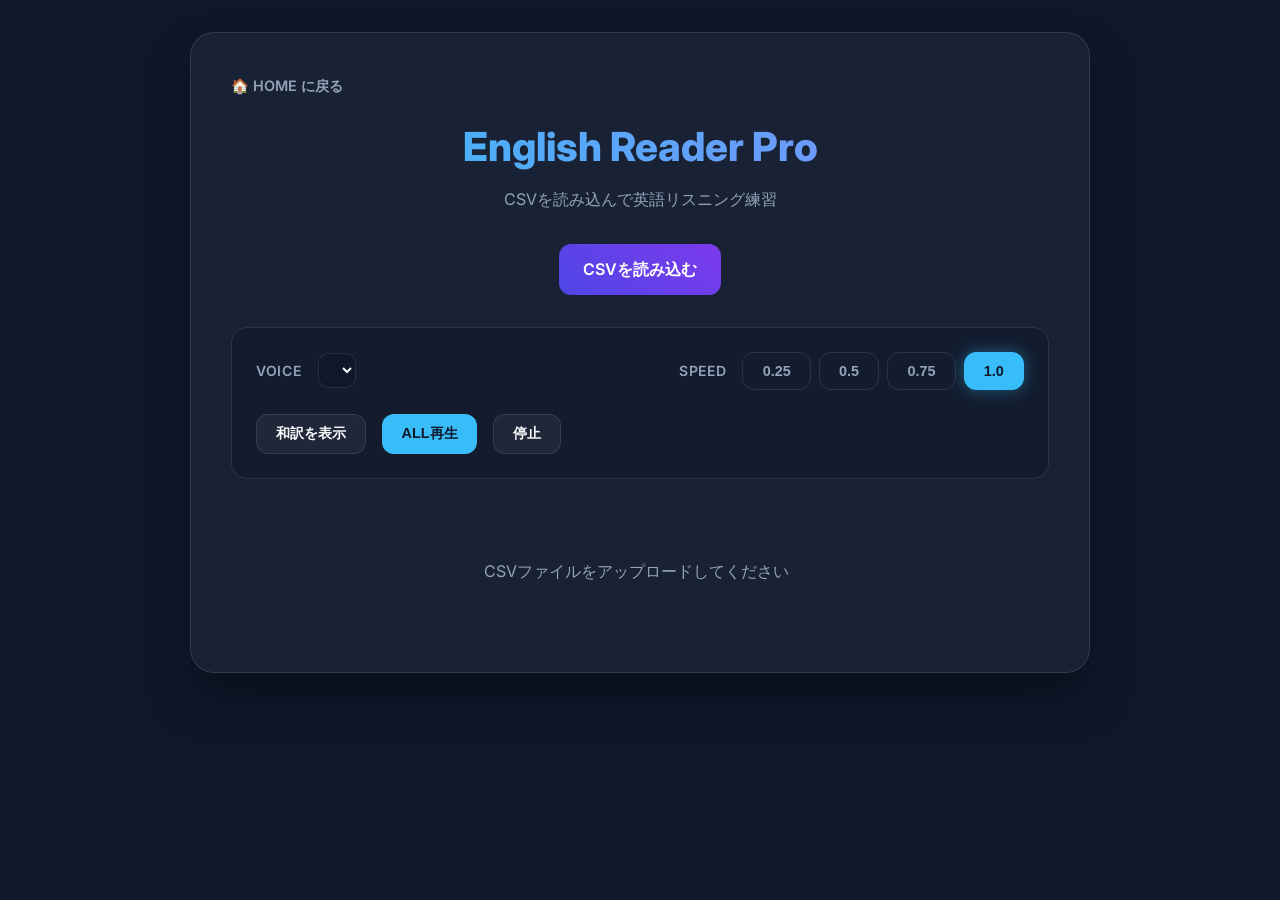
==== english-reader/index.html @ b593c729 "Merge English-Reader and restructure to Hub layout" ====
<!DOCTYPE html>
<html lang="ja">

<head>
    <meta charset="UTF-8">
    <meta name="viewport" content="width=device-width, initial-scale=1.0">
    <title>English Reader</title>
    <link rel="stylesheet" href="style.css">
    <link rel="preconnect" href="https://fonts.googleapis.com">
    <link rel="preconnect" href="https://fonts.gstatic.com" crossorigin>
    <link href="https://fonts.googleapis.com/css2?family=Inter:wght@400;600;800&display=swap" rel="stylesheet">
</head>

<body>
    <div class="container">
        <header style="margin-bottom: 2rem; text-align: center; position: relative;">
            <div style="text-align: left; margin-bottom: 1rem;">
                <a href="../index.html" class="back-link">🏠 HOME に戻る</a>
            </div>
            <h1>English Reader Pro</h1>
            <p style="color: var(--text-secondary);">CSVを読み込んで英語リスニング練習</p>
        </header>

        <div class="file-input-wrapper">
            <label for="csv-upload" class="custom-file-upload">
                CSVを読み込む
            </label>
            <input type="file" id="csv-upload" accept=".csv">
        </div>

        <div class="controls-bar">
            <div class="voice-controls">
                <span class="label">Voice</span>
                <select id="voice-select" class="btn-secondary"></select>
            </div>

            <div class="speed-controls">
                <span class="label">Speed</span>
                <button class="btn-speed" data-speed="0.25">0.25</button>
                <button class="btn-speed" data-speed="0.5">0.5</button>
                <button class="btn-speed" data-speed="0.75">0.75</button>
                <button class="btn-speed active" data-speed="1">1.0</button>
            </div>

            <div class="global-actions">
                <button id="btn-toggle-translation" class="btn-secondary">和訳を表示</button>
                <button id="btn-all-play" class="btn-primary" disabled>ALL再生</button>
                <button id="btn-stop" class="btn-secondary" disabled>停止</button>
            </div>
        </div>

        <div id="content-list" class="content-list">
            <div class="empty-state">
                CSVファイルをアップロードしてください
            </div>
        </div>
    </div>

    <script src="app.js"></script>
</body>

</html>
---- english-reader/style.css ----
:root {
    --bg-color: #0f172a;
    --card-bg: rgba(30, 41, 59, 0.7);
    --accent-color: #38bdf8;
    --text-primary: #f8fafc;
    --text-secondary: #94a3b8;
    --border-color: rgba(255, 255, 255, 0.1);
    --success-color: #10b981;
    --active-row-bg: rgba(56, 189, 248, 0.15);
}

* {
    margin: 0;
    padding: 0;
    box-sizing: border-box;
}

body {
    font-family: 'Inter', -apple-system, BlinkMacSystemFont, "Segoe UI", Roboto, sans-serif;
    background-color: var(--bg-color);
    color: var(--text-primary);
    line-height: 1.6;
    min-height: 100vh;
    display: flex;
    flex-direction: column;
    align-items: center;
    padding: 2rem;
}

.container {
    width: 100%;
    max-width: 900px;
    background: var(--card-bg);
    backdrop-filter: blur(12px);
    border: 1px solid var(--border-color);
    border-radius: 24px;
    padding: 2.5rem;
    box-shadow: 0 25px 50px -12px rgba(0, 0, 0, 0.5);
}

header {
    margin-bottom: 2rem;
    text-align: center;
    position: relative;
}

.back-link {
    color: var(--text-secondary);
    text-decoration: none;
    font-size: 0.9rem;
    font-weight: 600;
    transition: color 0.2s;
}

.back-link:hover {
    color: var(--accent-color);
}

h1 {
    font-size: 2.5rem;
    font-weight: 800;
    background: linear-gradient(to right, #38bdf8, #818cf8);
    -webkit-background-clip: text;
    -webkit-text-fill-color: transparent;
    margin-bottom: 0.5rem;
}

.controls-bar {
    display: flex;
    flex-wrap: wrap;
    gap: 1.5rem;
    justify-content: space-between;
    align-items: center;
    margin-bottom: 2rem;
    padding: 1.5rem;
    background: rgba(15, 23, 42, 0.5);
    border-radius: 16px;
    border: 1px solid var(--border-color);
}

.voice-controls {
    display: flex;
    align-items: center;
    gap: 0.5rem;
}

#voice-select {
    padding: 0.5rem;
    border-radius: 10px;
    background: rgba(15, 23, 42, 0.8);
    color: var(--text-primary);
    border: 1px solid var(--border-color);
    font-size: 0.85rem;
    max-width: 200px;
}

.speed-controls {
    display: flex;
    align-items: center;
    gap: 0.5rem;
}

.label {
    font-size: 0.875rem;
    color: var(--text-secondary);
    font-weight: 600;
    text-transform: uppercase;
    letter-spacing: 0.05em;
    margin-right: 0.5rem;
}

button {
    cursor: pointer;
    border: none;
    border-radius: 12px;
    padding: 0.6rem 1.2rem;
    font-weight: 600;
    transition: all 0.2s cubic-bezier(0.4, 0, 0.2, 1);
    font-size: 0.9rem;
}

.btn-speed {
    background: transparent;
    color: var(--text-secondary);
    border: 1px solid var(--border-color);
}

.btn-speed.active {
    background: var(--accent-color);
    color: var(--bg-color);
    border-color: var(--accent-color);
    box-shadow: 0 0 15px rgba(56, 189, 248, 0.4);
}

.btn-speed:hover:not(.active) {
    border-color: var(--accent-color);
    color: var(--accent-color);
}

.global-actions {
    display: flex;
    gap: 1rem;
}

.btn-primary {
    background: var(--accent-color);
    color: var(--bg-color);
}

.btn-primary:hover {
    filter: brightness(1.1);
    transform: translateY(-2px);
}

.btn-secondary {
    background: rgba(255, 255, 255, 0.05);
    color: var(--text-primary);
    border: 1px solid var(--border-color);
}

.btn-secondary:hover {
    background: rgba(255, 255, 255, 0.1);
}

.file-input-wrapper {
    margin-bottom: 2rem;
    display: flex;
    justify-content: center;
}

input[type="file"] {
    display: none;
}

.custom-file-upload {
    display: inline-block;
    padding: 0.8rem 1.5rem;
    cursor: pointer;
    background: linear-gradient(45deg, #4f46e5, #7c3aed);
    color: white;
    border-radius: 12px;
    font-weight: 600;
    transition: all 0.3s;
}

.custom-file-upload:hover {
    box-shadow: 0 10px 20px -10px #7c3aed;
    transform: scale(1.02);
}

.content-list {
    display: flex;
    flex-direction: column;
    gap: 0.75rem;
    max-height: 500px;
    overflow-y: auto;
    padding-right: 0.5rem;
}

/* Custom Scrollbar */
.content-list::-webkit-scrollbar {
    width: 6px;
}
.content-list::-webkit-scrollbar-track {
    background: transparent;
}
.content-list::-webkit-scrollbar-thumb {
    background: var(--border-color);
    border-radius: 10px;
}

.row-item {
    display: flex;
    align-items: center;
    justify-content: space-between;
    padding: 1.2rem 1.5rem;
    background: rgba(255, 255, 255, 0.03);
    border: 1px solid var(--border-color);
    border-radius: 16px;
    transition: all 0.3s;
}

.row-item:hover {
    background: rgba(255, 255, 255, 0.05);
    border-color: rgba(255, 255, 255, 0.2);
}

.row-item.playing {
    background: var(--active-row-bg);
    border-color: var(--accent-color);
    transform: translateX(5px);
}

.row-content {
    flex: 1;
    display: flex;
    flex-direction: column;
    gap: 0.25rem;
}

.row-text {
    font-size: 1.1rem;
    color: var(--text-primary);
    font-weight: 600;
}

.row-translation {
    font-size: 0.9rem;
    color: var(--text-secondary);
    font-weight: 400;
    transition: all 0.3s;
}

.row-translation.hidden {
    display: none;
}

.row-actions {
    flex-shrink: 0;
}

.btn-play-small {
    background: rgba(56, 189, 248, 0.1);
    color: var(--accent-color);
    padding: 0.5rem 1rem;
    border-radius: 10px;
    font-size: 0.85rem;
}

.btn-play-small:hover {
    background: var(--accent-color);
    color: var(--bg-color);
}

.empty-state {
    text-align: center;
    padding: 3rem;
    color: var(--text-secondary);
}

@media (max-width: 640px) {
    .container {
        padding: 1.5rem;
    }
    .controls-bar {
        flex-direction: column;
        align-items: stretch;
    }
    .global-actions {
        width: 100%;
    }
    .btn-primary, .btn-secondary {
        flex: 1;
    }
}
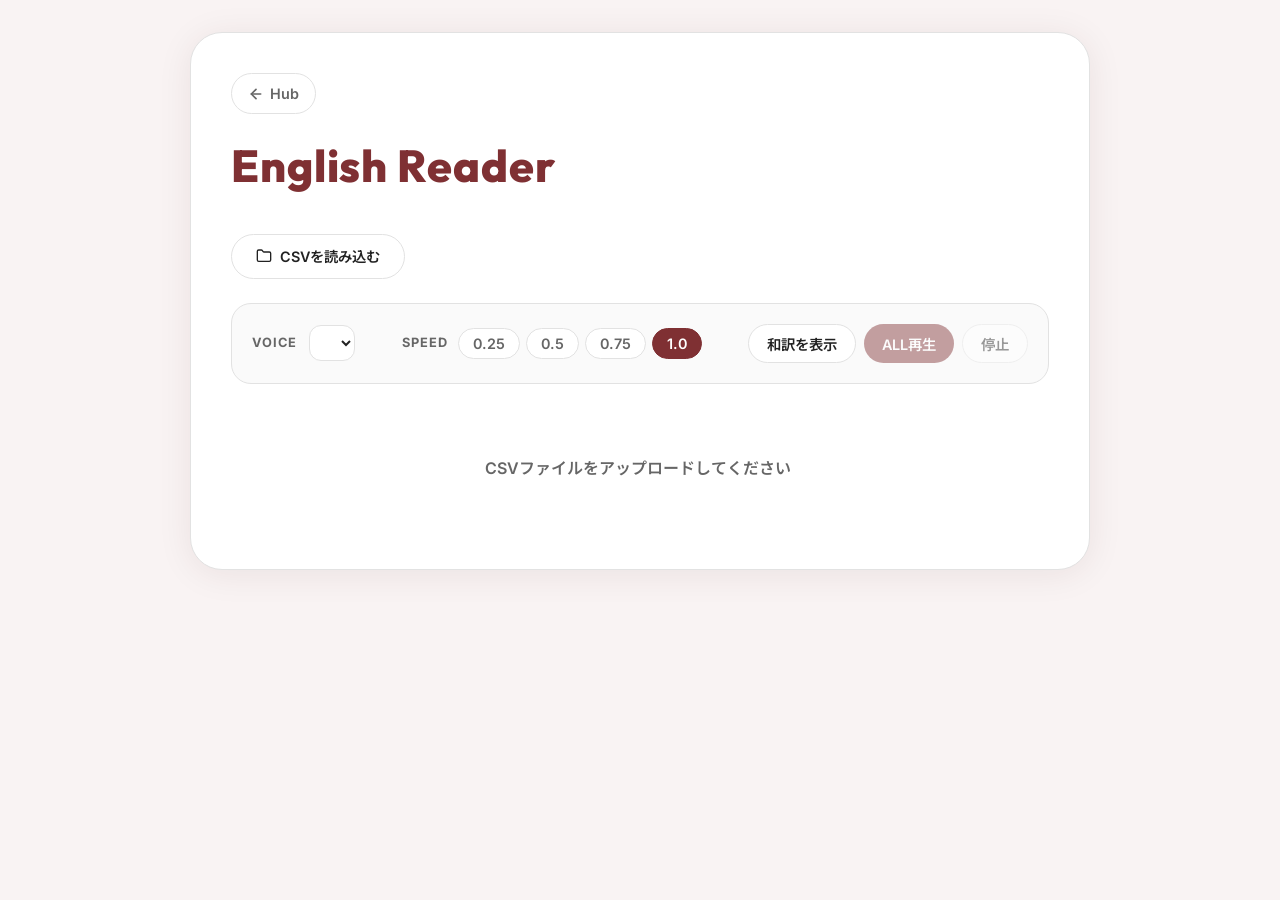
==== commit 28a05efc: "design: unify all tools to Meisei style, add Word Drill, replace emojis with SVG icons" ====
--- a/english-reader/index.html
+++ b/english-reader/index.html
@@ -8,21 +8,22 @@
     <link rel="stylesheet" href="style.css">
     <link rel="preconnect" href="https://fonts.googleapis.com">
     <link rel="preconnect" href="https://fonts.gstatic.com" crossorigin>
-    <link href="https://fonts.googleapis.com/css2?family=Inter:wght@400;600;800&display=swap" rel="stylesheet">
+    <link href="https://fonts.googleapis.com/css2?family=Inter:wght@400;600;700&family=Noto+Sans+JP:wght@400;500;700&family=Outfit:wght@400;600;800&display=swap" rel="stylesheet">
 </head>
 
 <body>
     <div class="container">
-        <header style="margin-bottom: 2rem; text-align: center; position: relative;">
-            <div style="text-align: left; margin-bottom: 1rem;">
-                <a href="../index.html" class="back-link">🏠 HOME に戻る</a>
-            </div>
-            <h1>English Reader Pro</h1>
-            <p style="color: var(--text-secondary);">CSVを読み込んで英語リスニング練習</p>
+        <header>
+            <a href="../index.html" class="back-link">
+                <svg xmlns="http://www.w3.org/2000/svg" width="16" height="16" viewBox="0 0 24 24" fill="none" stroke="currentColor" stroke-width="2.5" stroke-linecap="round" stroke-linejoin="round"><line x1="19" y1="12" x2="5" y2="12"></line><polyline points="12 19 5 12 12 5"></polyline></svg>
+                Hub
+            </a>
+            <h1>English Reader</h1>
         </header>
 
         <div class="file-input-wrapper">
             <label for="csv-upload" class="custom-file-upload">
+                <svg xmlns="http://www.w3.org/2000/svg" width="16" height="16" viewBox="0 0 24 24" fill="none" stroke="currentColor" stroke-width="2" stroke-linecap="round" stroke-linejoin="round"><path d="M4 20h16a2 2 0 0 0 2-2V8a2 2 0 0 0-2-2h-7.93a2 2 0 0 1-1.66-.9l-.82-1.2A2 2 0 0 0 7.93 3H4a2 2 0 0 0-2 2v13c0 1.1.9 2 2 2Z"></path></svg>
                 CSVを読み込む
             </label>
             <input type="file" id="csv-upload" accept=".csv">
--- a/english-reader/style.css
+++ b/english-reader/style.css
@@ -1,12 +1,27 @@
 :root {
-    --bg-color: #0f172a;
-    --card-bg: rgba(30, 41, 59, 0.7);
-    --accent-color: #38bdf8;
-    --text-primary: #f8fafc;
-    --text-secondary: #94a3b8;
-    --border-color: rgba(255, 255, 255, 0.1);
+    --white: #ffffff;
+    --black: #222222;
+    --meisei: #7f3033;
+    --meisei2: #f9f3f3;
+    --meisei3: #faf5f5;
+    --gray: #666666;
+    --gray2: #aaaaaa;
+    --gray3: #e2e2e2;
+    --gray4: #fafafa;
+
+    --bg-color: var(--meisei2);
+    --card-bg: var(--white);
+    --text-primary: var(--black);
+    --text-secondary: var(--gray);
+    --accent-color: var(--meisei);
+    --border-color: var(--gray3);
     --success-color: #10b981;
-    --active-row-bg: rgba(56, 189, 248, 0.15);
+    --active-row-bg: #fdf2f2;
+
+    --shadow: 0 4px 35px rgba(69, 27, 27, 0.08);
+    --radius-lg: 32px;
+    --radius-md: 20px;
+    --radius-sm: 12px;
 }
 
 * {
@@ -16,7 +31,7 @@
 }
 
 body {
-    font-family: 'Inter', -apple-system, BlinkMacSystemFont, "Segoe UI", Roboto, sans-serif;
+    font-family: 'Inter', 'Noto Sans JP', -apple-system, BlinkMacSystemFont, sans-serif;
     background-color: var(--bg-color);
     color: var(--text-primary);
     line-height: 1.6;
@@ -24,112 +39,135 @@
     display: flex;
     flex-direction: column;
     align-items: center;
-    padding: 2rem;
+    padding: 32px 20px;
 }
 
 .container {
     width: 100%;
     max-width: 900px;
     background: var(--card-bg);
-    backdrop-filter: blur(12px);
-    border: 1px solid var(--border-color);
-    border-radius: 24px;
-    padding: 2.5rem;
-    box-shadow: 0 25px 50px -12px rgba(0, 0, 0, 0.5);
-}
-
+    border: 1px solid var(--border-color);
+    border-radius: var(--radius-lg);
+    padding: 40px;
+    box-shadow: var(--shadow);
+}
+
+/* ── Header ──────────────────────────── */
 header {
-    margin-bottom: 2rem;
-    text-align: center;
-    position: relative;
+    margin-bottom: 32px;
+    display: flex;
+    flex-direction: column;
+    align-items: flex-start;
+    gap: 16px;
 }
 
 .back-link {
+    display: inline-flex;
+    align-items: center;
+    gap: 6px;
     color: var(--text-secondary);
     text-decoration: none;
     font-size: 0.9rem;
     font-weight: 600;
-    transition: color 0.2s;
+    padding: 8px 16px;
+    border: 1px solid var(--border-color);
+    border-radius: 9999px;
+    transition: all 0.25s ease;
 }
 
 .back-link:hover {
     color: var(--accent-color);
+    border-color: var(--accent-color);
 }
 
 h1 {
-    font-size: 2.5rem;
+    font-family: 'Outfit', sans-serif;
+    font-size: clamp(2rem, 5vw, 2.8rem);
     font-weight: 800;
-    background: linear-gradient(to right, #38bdf8, #818cf8);
-    -webkit-background-clip: text;
-    -webkit-text-fill-color: transparent;
-    margin-bottom: 0.5rem;
-}
-
+    color: var(--accent-color);
+    letter-spacing: 0.02em;
+}
+
+/* ── Controls Bar ────────────────────── */
 .controls-bar {
     display: flex;
     flex-wrap: wrap;
-    gap: 1.5rem;
+    gap: 16px;
     justify-content: space-between;
     align-items: center;
-    margin-bottom: 2rem;
-    padding: 1.5rem;
-    background: rgba(15, 23, 42, 0.5);
-    border-radius: 16px;
+    margin-bottom: 24px;
+    padding: 20px;
+    background: var(--gray4);
+    border-radius: var(--radius-md);
     border: 1px solid var(--border-color);
 }
 
 .voice-controls {
     display: flex;
     align-items: center;
-    gap: 0.5rem;
+    gap: 8px;
 }
 
 #voice-select {
-    padding: 0.5rem;
-    border-radius: 10px;
-    background: rgba(15, 23, 42, 0.8);
+    padding: 8px 12px;
+    border-radius: var(--radius-sm);
+    background: var(--white);
     color: var(--text-primary);
     border: 1px solid var(--border-color);
     font-size: 0.85rem;
+    font-family: inherit;
+    font-weight: 600;
     max-width: 200px;
+    outline: none;
+    transition: all 0.2s;
+}
+
+#voice-select:focus {
+    border-color: var(--accent-color);
+    box-shadow: 0 0 0 3px rgba(127, 48, 51, 0.1);
 }
 
 .speed-controls {
     display: flex;
     align-items: center;
-    gap: 0.5rem;
+    gap: 6px;
 }
 
 .label {
-    font-size: 0.875rem;
-    color: var(--text-secondary);
-    font-weight: 600;
+    font-size: 0.8rem;
+    color: var(--text-secondary);
+    font-weight: 700;
     text-transform: uppercase;
-    letter-spacing: 0.05em;
-    margin-right: 0.5rem;
-}
-
+    letter-spacing: 0.08em;
+    margin-right: 4px;
+}
+
+/* ── Buttons ──────────────────────────── */
 button {
     cursor: pointer;
     border: none;
-    border-radius: 12px;
-    padding: 0.6rem 1.2rem;
-    font-weight: 600;
-    transition: all 0.2s cubic-bezier(0.4, 0, 0.2, 1);
+    border-radius: 9999px;
+    padding: 8px 18px;
+    font-weight: 600;
+    font-family: inherit;
+    transition: all 0.2s ease;
     font-size: 0.9rem;
+    display: inline-flex;
+    align-items: center;
+    gap: 6px;
 }
 
 .btn-speed {
-    background: transparent;
-    color: var(--text-secondary);
-    border: 1px solid var(--border-color);
+    background: var(--white);
+    color: var(--text-secondary);
+    border: 1px solid var(--border-color);
+    padding: 6px 14px;
 }
 
 .btn-speed.active {
     background: var(--accent-color);
-    color: var(--bg-color);
-    border-color: var(--accent-color);
-    box-shadow: 0 0 15px rgba(56, 189, 248, 0.4);
+    color: var(--white);
+    border-color: var(--accent-color);
 }
 
 .btn-speed:hover:not(.active) {
@@ -139,33 +177,41 @@
 
 .global-actions {
     display: flex;
-    gap: 1rem;
+    gap: 8px;
 }
 
 .btn-primary {
     background: var(--accent-color);
-    color: var(--bg-color);
-}
-
-.btn-primary:hover {
-    filter: brightness(1.1);
+    color: var(--white);
+}
+
+.btn-primary:hover:not(:disabled) {
     transform: translateY(-2px);
+    box-shadow: 0 6px 20px rgba(127, 48, 51, 0.2);
+}
+
+.btn-primary:disabled,
+.btn-secondary:disabled {
+    opacity: 0.45;
+    cursor: not-allowed;
 }
 
 .btn-secondary {
-    background: rgba(255, 255, 255, 0.05);
+    background: var(--white);
     color: var(--text-primary);
     border: 1px solid var(--border-color);
 }
 
-.btn-secondary:hover {
-    background: rgba(255, 255, 255, 0.1);
-}
-
+.btn-secondary:hover:not(:disabled) {
+    border-color: var(--accent-color);
+    color: var(--accent-color);
+}
+
+/* ── File Upload ─────────────────────── */
 .file-input-wrapper {
-    margin-bottom: 2rem;
-    display: flex;
-    justify-content: center;
+    margin-bottom: 24px;
+    display: flex;
+    justify-content: flex-start;
 }
 
 input[type="file"] {
@@ -173,82 +219,85 @@
 }
 
 .custom-file-upload {
-    display: inline-block;
-    padding: 0.8rem 1.5rem;
+    display: inline-flex;
+    align-items: center;
+    gap: 8px;
+    padding: 10px 24px;
     cursor: pointer;
-    background: linear-gradient(45deg, #4f46e5, #7c3aed);
-    color: white;
-    border-radius: 12px;
-    font-weight: 600;
-    transition: all 0.3s;
+    background: var(--white);
+    color: var(--text-primary);
+    border: 1px solid var(--border-color);
+    border-radius: 9999px;
+    font-weight: 600;
+    font-size: 0.9rem;
+    transition: all 0.25s ease;
 }
 
 .custom-file-upload:hover {
-    box-shadow: 0 10px 20px -10px #7c3aed;
-    transform: scale(1.02);
-}
-
+    border-color: var(--accent-color);
+    color: var(--accent-color);
+    transform: translateY(-2px);
+    box-shadow: var(--shadow);
+}
+
+/* ── Content List ────────────────────── */
 .content-list {
     display: flex;
     flex-direction: column;
-    gap: 0.75rem;
-    max-height: 500px;
+    gap: 8px;
+    max-height: 520px;
     overflow-y: auto;
-    padding-right: 0.5rem;
-}
-
-/* Custom Scrollbar */
-.content-list::-webkit-scrollbar {
-    width: 6px;
-}
-.content-list::-webkit-scrollbar-track {
-    background: transparent;
-}
-.content-list::-webkit-scrollbar-thumb {
-    background: var(--border-color);
-    border-radius: 10px;
-}
+    padding-right: 4px;
+}
+
+.content-list::-webkit-scrollbar { width: 6px; }
+.content-list::-webkit-scrollbar-track { background: transparent; }
+.content-list::-webkit-scrollbar-thumb { background: var(--border-color); border-radius: 10px; }
 
 .row-item {
     display: flex;
     align-items: center;
     justify-content: space-between;
-    padding: 1.2rem 1.5rem;
-    background: rgba(255, 255, 255, 0.03);
-    border: 1px solid var(--border-color);
-    border-radius: 16px;
-    transition: all 0.3s;
+    padding: 16px 20px;
+    background: var(--gray4);
+    border: 1px solid var(--border-color);
+    border-radius: var(--radius-md);
+    transition: all 0.25s ease;
+    cursor: pointer;
+    gap: 12px;
 }
 
 .row-item:hover {
-    background: rgba(255, 255, 255, 0.05);
-    border-color: rgba(255, 255, 255, 0.2);
+    background: var(--meisei3);
+    border-color: var(--accent-color);
+    transform: translateY(-2px);
+    box-shadow: var(--shadow);
 }
 
 .row-item.playing {
     background: var(--active-row-bg);
     border-color: var(--accent-color);
-    transform: translateX(5px);
+    border-left: 3px solid var(--accent-color);
 }
 
 .row-content {
     flex: 1;
     display: flex;
     flex-direction: column;
-    gap: 0.25rem;
+    gap: 4px;
 }
 
 .row-text {
-    font-size: 1.1rem;
+    font-size: 1rem;
     color: var(--text-primary);
     font-weight: 600;
 }
 
 .row-translation {
-    font-size: 0.9rem;
+    font-size: 0.875rem;
     color: var(--text-secondary);
     font-weight: 400;
-    transition: all 0.3s;
+    transition: all 0.2s;
 }
 
 .row-translation.hidden {
@@ -257,39 +306,97 @@
 
 .row-actions {
     flex-shrink: 0;
+    display: flex;
+    gap: 6px;
 }
 
 .btn-play-small {
-    background: rgba(56, 189, 248, 0.1);
-    color: var(--accent-color);
-    padding: 0.5rem 1rem;
-    border-radius: 10px;
-    font-size: 0.85rem;
+    background: var(--meisei3);
+    color: var(--accent-color);
+    padding: 6px 14px;
+    border-radius: 9999px;
+    font-size: 0.82rem;
+    border: 1px solid var(--border-color);
 }
 
 .btn-play-small:hover {
     background: var(--accent-color);
-    color: var(--bg-color);
+    color: var(--white);
+    border-color: var(--accent-color);
+}
+
+.btn-translate-small {
+    background: var(--white);
+    color: var(--text-secondary);
+    padding: 6px 12px;
+    border-radius: 9999px;
+    font-size: 0.8rem;
+    border: 1px solid var(--border-color);
+}
+
+.btn-translate-small:hover {
+    border-color: var(--accent-color);
+    color: var(--accent-color);
 }
 
 .empty-state {
     text-align: center;
-    padding: 3rem;
-    color: var(--text-secondary);
-}
-
+    padding: 48px;
+    color: var(--text-secondary);
+    font-weight: 600;
+}
+
+/* ── Mobile ───────────────────────────── */
 @media (max-width: 640px) {
-    .container {
-        padding: 1.5rem;
-    }
+    body { padding: 12px; }
+    .container { padding: 20px; border-radius: 24px; }
+    h1 { font-size: 1.8rem; }
+
     .controls-bar {
         flex-direction: column;
         align-items: stretch;
+        gap: 12px;
+        padding: 14px;
     }
-    .global-actions {
+
+    .voice-controls { flex-wrap: wrap; width: 100%; }
+
+    #voice-select {
+        max-width: 100%;
         width: 100%;
+        min-width: 0;
+        font-size: 0.8rem;
     }
-    .btn-primary, .btn-secondary {
-        flex: 1;
+
+    .speed-controls { width: 100%; flex-wrap: wrap; }
+    .btn-speed { padding: 5px 12px; font-size: 0.78rem; }
+
+    .global-actions { width: 100%; flex-wrap: wrap; }
+    .global-actions .btn-primary,
+    .global-actions .btn-secondary {
+        flex: 1 1 0;
+        min-width: 0;
+        padding: 8px 6px;
+        font-size: 0.78rem;
+        justify-content: center;
     }
-}
+
+    .custom-file-upload { font-size: 0.88rem; padding: 9px 18px; }
+    .content-list { max-height: 60vh; }
+    .row-item { padding: 12px 14px; border-radius: 16px; }
+    .row-text { font-size: 0.92rem; }
+    .row-translation { font-size: 0.78rem; }
+    .btn-play-small { padding: 5px 10px; font-size: 0.75rem; }
+    .empty-state { padding: 32px 12px; font-size: 0.9rem; }
+}
+
+@media (max-width: 400px) {
+    h1 { font-size: 1.5rem; }
+    .controls-bar { padding: 10px; gap: 10px; }
+    .label { font-size: 0.72rem; margin-right: 2px; }
+    .btn-speed { padding: 4px 10px; font-size: 0.72rem; }
+    .global-actions .btn-primary,
+    .global-actions .btn-secondary { font-size: 0.72rem; padding: 7px 4px; }
+    .row-item { padding: 10px 12px; }
+    .row-text { font-size: 0.84rem; }
+}
